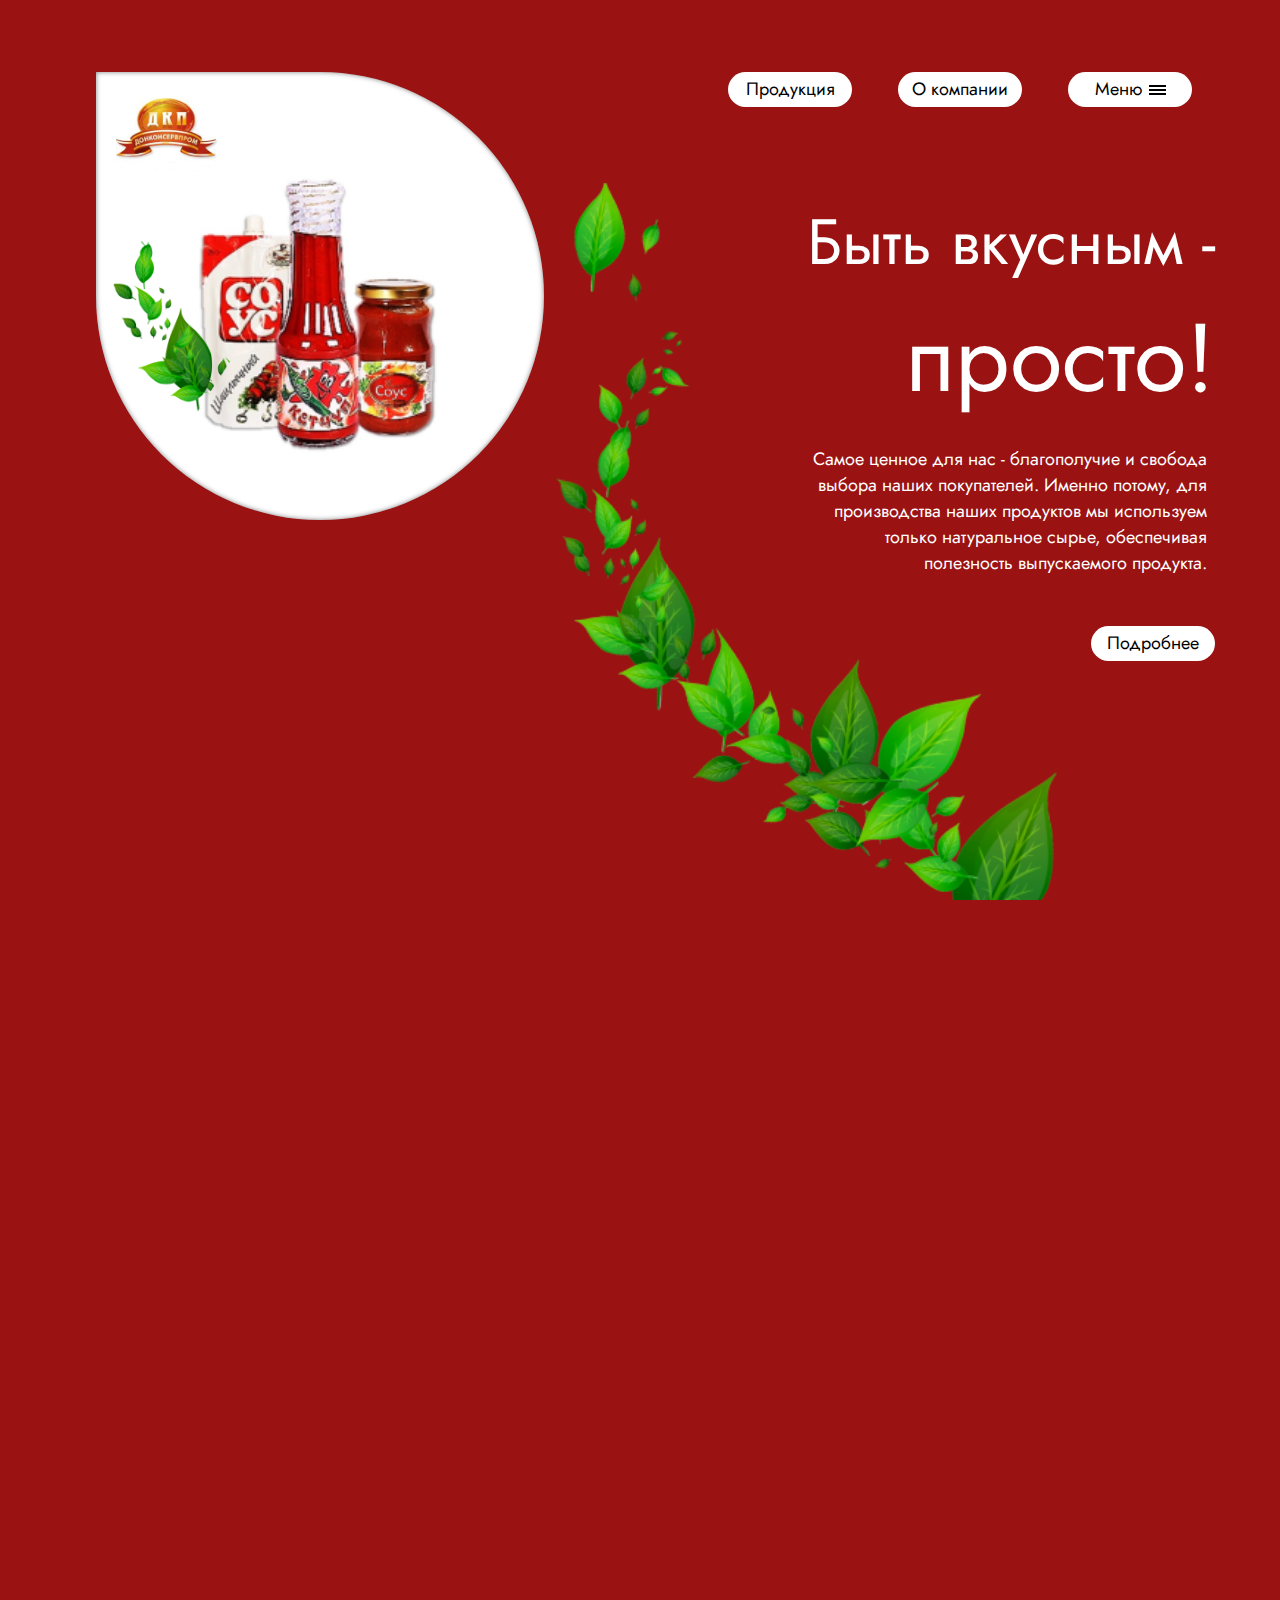
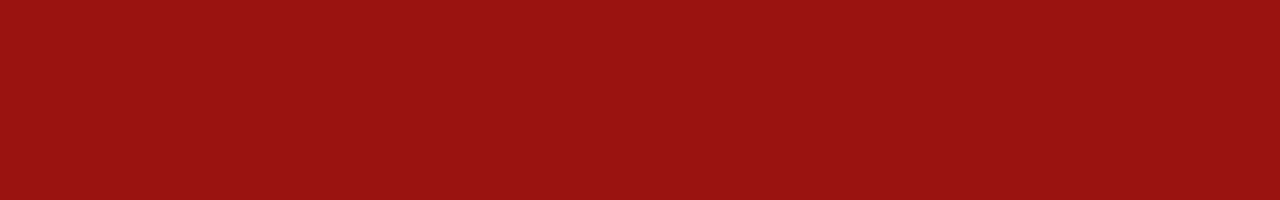
==== index.html @ 9769e56f "11" ====
<!DOCTYPE html>
<html lang="en">
<head>
    <meta charset="UTF-8">
    <meta http-equiv="X-UA-Compatible" content="IE=edge">
    <meta name="viewport" content="width=device-width, initial-scale=1.0">
    <link rel="stylesheet" href="css/style.css">
    <title>Grid</title>
</head>
<body>
    <div class="container">
        <div id="box-1">
            <div class="logo"><img src="img/logo.png" alt="logo"></div>
            <div id="img__wrapper-1">
                <img src="img/main_img_first_page.png" alt="ketchup">
            </div>
            <img id="sheet" src="img/sheet.png" alt="лист">
        </div>
        <div id="content__wrapper-1">
            <ul class="navigation">
                <li>
                    <div class="button"><a href="pages/products.html">Продукция</a></div>
                </li>
                <li>
                    <div class="button"><a href="pages/company.html">О компании</a></div>
                </li>
                <li>
                    <div class="button">
                        <a href="../index.html">Меню</a>
                        <div id="menu">
                            <div class="menu__line"></div>
                            <div class="menu__line"></div>
                            <div class="menu__line"></div>
                        </div>
                    </div>
                </li>
            </ul>
            <div class="info">
                <div id="title">Быть вкусным -<br><span>просто!</span></div>
                <div id="description">Самое ценное для нас - благополучие и свобода выбора наших покупателей. Именно потому, для производства наших продуктов мы используем только натуральное сырье, обеспечивая полезность выпускаемого продукта.</div>
            </div>
            <div class="button more-details"><a href="#second-section">Подробнее</a></div>
        </div>
    </div>
    <div class="container bg-white" id="second-section">
        <div id="news-product__wrapper">
            <h1>новинки</h1>
            <div id="products__wrapper">
                <div class="slide-left margin-t-30 margin-r-35">
                    <div></div>
                    <div></div>
                </div>
                <div class="product">
                    <div class="product-image">
                        <div class="rect-1"></div>
                        <div class="rect-2"></div>
                    </div>
                    <div class="name"><a href="pages/product-1.html">варенье<br>клубничное</a> </div>
                </div>

                <div class="product p-second">
                    <div class="product-image">
                        <div class="rect-1"></div>
                        <div class="rect-2 pr-2""></div>
                    </div>
                    <div class="name"><a href="pages/product-2.html">соус<br>томатный </a></div>
                </div>

                <div class="product p-last">
                    <div class="product-image">
                        <div class="rect-1"></div>
                        <div class="rect-2 pr-3""></div>
                    </div>
                    <div class="name"><a href="pages/product-3.html">соус<br>острый</a></div>
                </div>

                <div class="slide-right margin-t-30">
                    <div></div>
                    <div></div>
                </div>
            </div>
        </div>
        <div class="footer">
            <div class="footer-text">
                г.Ростов-на-Дону, ул.Вавилова, 62/1
                <br>
                тел.(863) 237-23-86
            </div>
        </div>
        <div class="sheets">
            <div class="sheet-1">
                <img src="img/sheets1.png" alt="">
            </div>
            <div class="sheet-2">
                <img src="img/sheets2.png" alt="">
            </div>
        </div>
    </div>
</body>
</html>
---- css/style.css ----
@import url('https://fonts.googleapis.com/css2?family=Jost&display=swap');

* {
    margin: 0;
    padding: 0;
}

body, html {
    height: 100%;
    width: 100%;
    overflow-x: hidden;
    scroll-behavior: smooth;
}

body {
    background: #9A1212;
    font-family: 'Jost';
    z-index: 1;
}

.container {
    position: relative;
    height: 100vh;
    /* width: 100vw; */
    display: grid;
    grid-template-columns: 50% 50%;
    /* align-items: center; */
    justify-items: center;
}

.bg-white {
    background: #fff;
}

#box-1 {
    display: block;
    position: relative;
    background: white;
    margin-top: 8vh;
    height: 35vw;
    width: 35vw;
    border-top-right-radius: 50%;
    border-bottom-right-radius: 50%;
    border-bottom-left-radius: 50%;
    box-shadow: inset 0px 0px 5px rgba(0,0,0,0.5);
}

.logo {
    position: absolute;
    top: 20px;
    left: 20px;
}

.logo img {
    width: 8vw;
    height: auto;
}


#img__wrapper-1 {
    height: 100%;
    width: 100%;
    display: flex;
    justify-content: center;
    align-items: center;
}

#img__wrapper-1 img {
    display: block;
    width: 20vw;
    height: auto;
    /* height: 65%; */
    margin-bottom: -40px;
}

#content__wrapper-1 {
    position: relative;
    display: grid;
    grid-template-columns: 1fr;
    grid-template-rows: 124px 0.5fr 124px;
    justify-items: end;
    align-items: start;
    margin-top: 8vh;
}

.navigation {
    display: grid;
    grid-template-columns: repeat(3, 1fr);
    list-style-type: none;
    z-index: 2;
}

.navigation li {
    margin: 0 23px;
}

.button {
    display: flex;
    justify-content: center;
    align-items: center;
    font-size: 18px;
    width: 124px;
    height: 35px;
    border-radius: 18px;
    background: white;
    text-align: center;
}

.button a {
    margin-top: -2px;
    text-decoration: none;
    color: black;
}

#menu {
    margin-left: 7px;
}

.menu__line {
    width: 17px;
    height: 2px;
    background: black;
    margin: 2px 0;
}

.info {
    z-index: 2;
}

#title {
    color: white;
    text-align: right;
    font-size: 64px;
}

#title span {
    font-size: 96px;
}

#description {
    display: block;
    width: 400px;
    color: white;
    font-size: 18px;
    text-align: right;
    margin-top: 19px;
}

.more-details {
    margin-top: 50px;
    z-index: 2;
    /* transition: all 1s; */
}

#sheet{
    position: absolute;
    bottom: 90px;
    left: -27px;
}

#sheet{
    width: 15vw;
    height: auto;
}

#news-product__wrapper {
    /* width: 90%; */
    /* height: 80vh; */
    grid-column: 1 / 3;
    display: grid;
    grid-template-columns: 1fr;
    grid-template-rows: 200px 1fr;
    /* flex-direction: column; */
    justify-self: start;
    justify-items: center;
    align-items: center;
    margin-left: 100px;
}

#news-product__wrapper h1 {
    font-size: 96px;
    letter-spacing: 35px;
    margin-bottom: 20px;
}

.slide-left {
    position: relative;
    width: 30px;
    height: 30px;
    transition: opacity .3s, transform .3s;
}

.slide-left:hover {
    opacity: .8;
    transform: scale(1.2);
}

.slide-left div {
    position: absolute;
    width: 30px;
    height: 30px;
    border-left: solid #9A1212 7px;
    border-bottom: solid #9A1212 7px;
    transform: rotate(45deg);
}

.slide-left div:nth-child(1) {
    left: 50%;
}

.slide-right {
    position: relative;
    width: 30px;
    height: 30px;
    transition: opacity .3s, transform .3s;
    z-index: 2;
}

.slide-right:hover {
    opacity: .8;
    transform: scale(1.2);
}

.slide-right div {
    position: absolute;
    width: 30px;
    height: 30px;
    border-right: solid #9A1212 7px;
    border-bottom: solid #9A1212 7px;
    transform: rotate(-45deg);
}

.slide-right div:nth-child(1) {
    left: 50%;
}

.margin-t-30 {
    margin-top: -60px;
}

#products__wrapper {
    display: flex;
    align-items: center;

}

.product {
    width: 250px;
    display: flex;
    flex-direction: column;
    justify-content: center;
    align-items: center;
}

.rect-1 {
    position: absolute;
    width: 116px;
    height: 220px;
    background: #C4C4C4;
    border-radius: 34px;
}

.rect-2 {
    position: relative;
    background: url('../img/product1.png');
    background-size: cover;
    background-position: center center;
    width: 133px;
    height: 220px;
    border-radius: 45px;
    margin-left: 24px;
}

.pr-2 {
    background: url('../img/product2.png');
}

.pr-3 {
    background: url('../img/product3.png');
}

.name {
    font-size: 30px;
    text-align: center;
}

.name a {
    text-decoration: none;
    color: #9A1212;
}

.margin-r-35 {
    margin-right: 35px;
}

.footer {
    grid-column: 1/3;
    align-self: end;
    display: flex;
    align-items: center;
    /* padding-left: 20px; */
    height: 100px;
    width: 100%;
    /* width: 100%; */
    background-color: #F3F3F3;
    bottom: 0;
}

.footer-text {
    position: relative;
    font-size: 24px;
    margin-left: 20px;
    z-index: 2;
}

.sheets {
    position: absolute;
    display: grid;
    grid-template-columns: 1fr 1fr;
    grid-template-rows: 1fr 1fr;
    bottom: 0;
    z-index: 0;

}

.sheet-1 {
    display: flex;
    grid-column: 2/3;
    justify-self: left;
    justify-content: left;
    align-self: end;
    justify-self: end;
    margin-right: 200px;
    z-index: 1;
}

.sheet-2 {
    display: flex;
    grid-column: 2/3;
}

.sheet-1 img {
    height: 85vh;
}

.sheet-2 img {
    height: 100vh;
}


#news-product__wrapper {
    z-index: 2;
}

@media screen and (max-width: 1050px) {
    #box-1 {
        display: none;
    }

    #content__wrapper-1 {
        grid-column: 1/3;
        justify-self: center;
        justify-items: center;
    }
    #sheets-1 {
        /* display: none; */
        left: 0;
        bottom: 0;
        z-index: 1;
    }

    #title {
        text-align: center;
    }

    #description {
        text-align: center;
    }

    .p-last {
        display: none;
    }
}

@media screen and (max-width: 920px) {
    #news-product__wrapper  {
        /* width: 90%; */
        margin-left: 10px;
    }
    
    #news-product__wrapper h1 {
        font-size: 70px;
        margin-left: 10px;
    }

    #news-product__wrapper {
        justify-self: center;
    }

    .footer {
        z-index: 2;
    }
}

@media screen and (max-width: 800px){
    #content__wrapper-1 {
        width: 100%;
        align-items: center;
        z-index: 2;
    }

    #title {
        color: white;
        text-align: center;
        margin-top: 0px;
    }
    
    #title span {
        font-size: 64px;
    }
    
    #description {
        display: block;
        width: 400px;
        color: white;
        font-size: 18px;
        text-align: center;
        margin-top: 19px;
    }

    .more-details {
        height: 40px;
        width: 200px;
        font-size: 24px;
    }
    .navigation li {
        margin: 0 5px;
        margin-top: -40px;
    }
}

@media screen and (max-width: 650px) {
    .p-second {
        display: none;
    }
    
}

@media screen and (max-width: 500px){

    .button {
        display: flex;
        justify-content: center;
        align-items: center;
        font-size: 10px;
        width: 100px;
        height: 25px;
        border-radius: 18px;
        background: white;
        text-align: center;
    }
    
    .button a {
        margin-top: -2px;
        text-decoration: none;
        color: black;
    }

    #title {
        color: white;
        text-align: center;
        font-size: 44px;
        margin-top: 58px;
    }
    
    #title span {
        font-size: 64px;
    }
    
    #description {
        display: block;
        width: 300px;
        color: white;
        font-size: 14px;
        text-align: center;
        margin-top: 19px;
    }
    #news-product__wrapper h1 {
        font-size: 50px;
        /* margin-left: 80px; */
        letter-spacing: 20px;
    }

    .slide-left {
        margin-right: -15px;
    }

    .slide-right {
        margin-left: -45px;
    }

    .footer-text {
        font-size: 18px;
    }
}
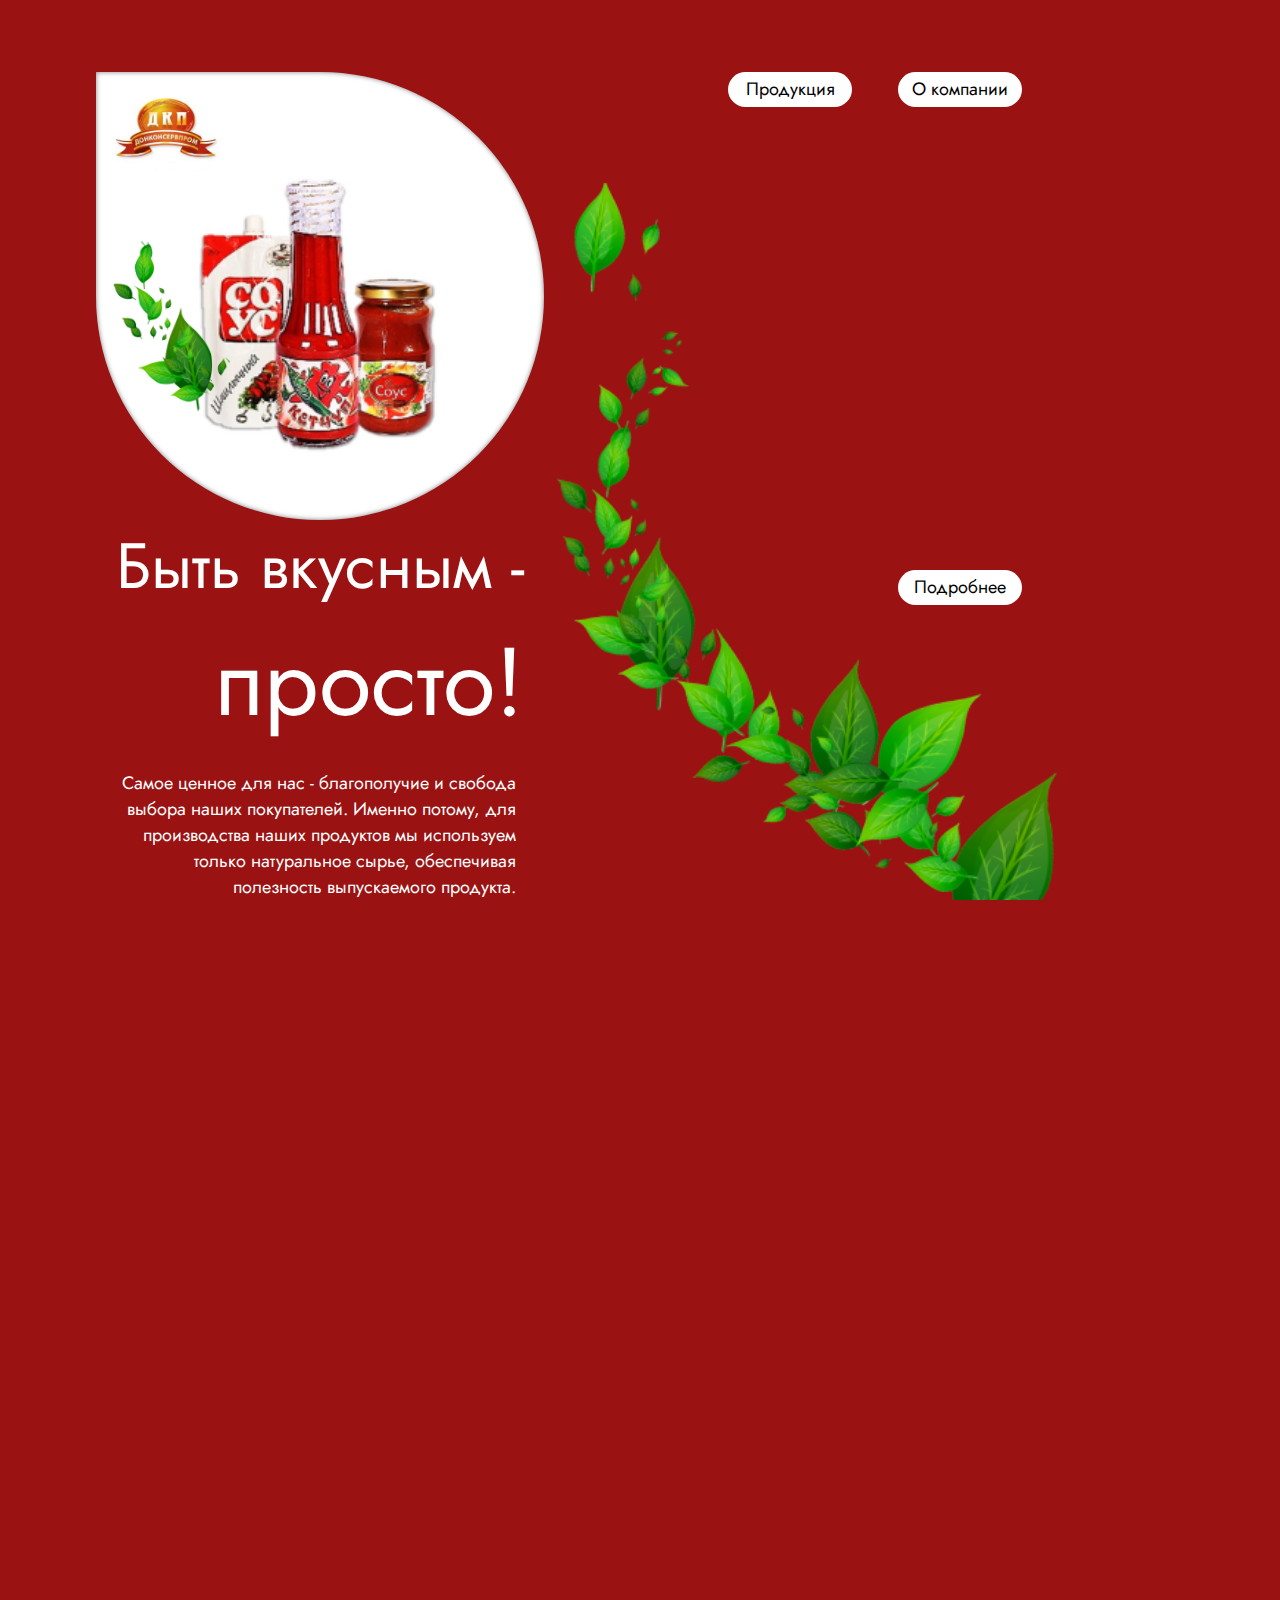
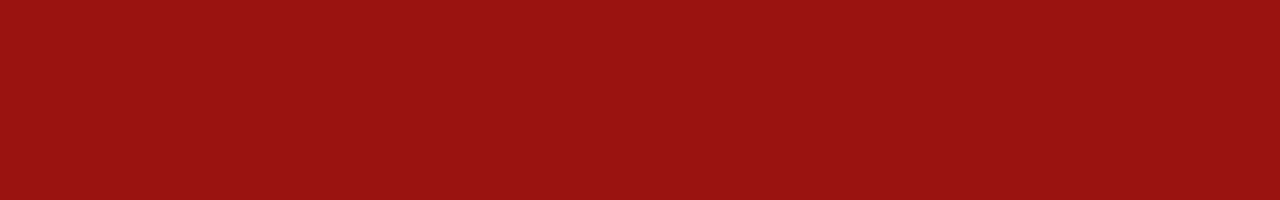
==== commit 28c362ff: "22" ====
--- a/index.html
+++ b/index.html
@@ -25,13 +25,7 @@
                     <div class="button"><a href="pages/company.html">О компании</a></div>
                 </li>
                 <li>
-                    <div class="button">
-                        <a href="../index.html">Меню</a>
-                        <div id="menu">
-                            <div class="menu__line"></div>
-                            <div class="menu__line"></div>
-                            <div class="menu__line"></div>
-                        </div>
+                    
                     </div>
                 </li>
             </ul>
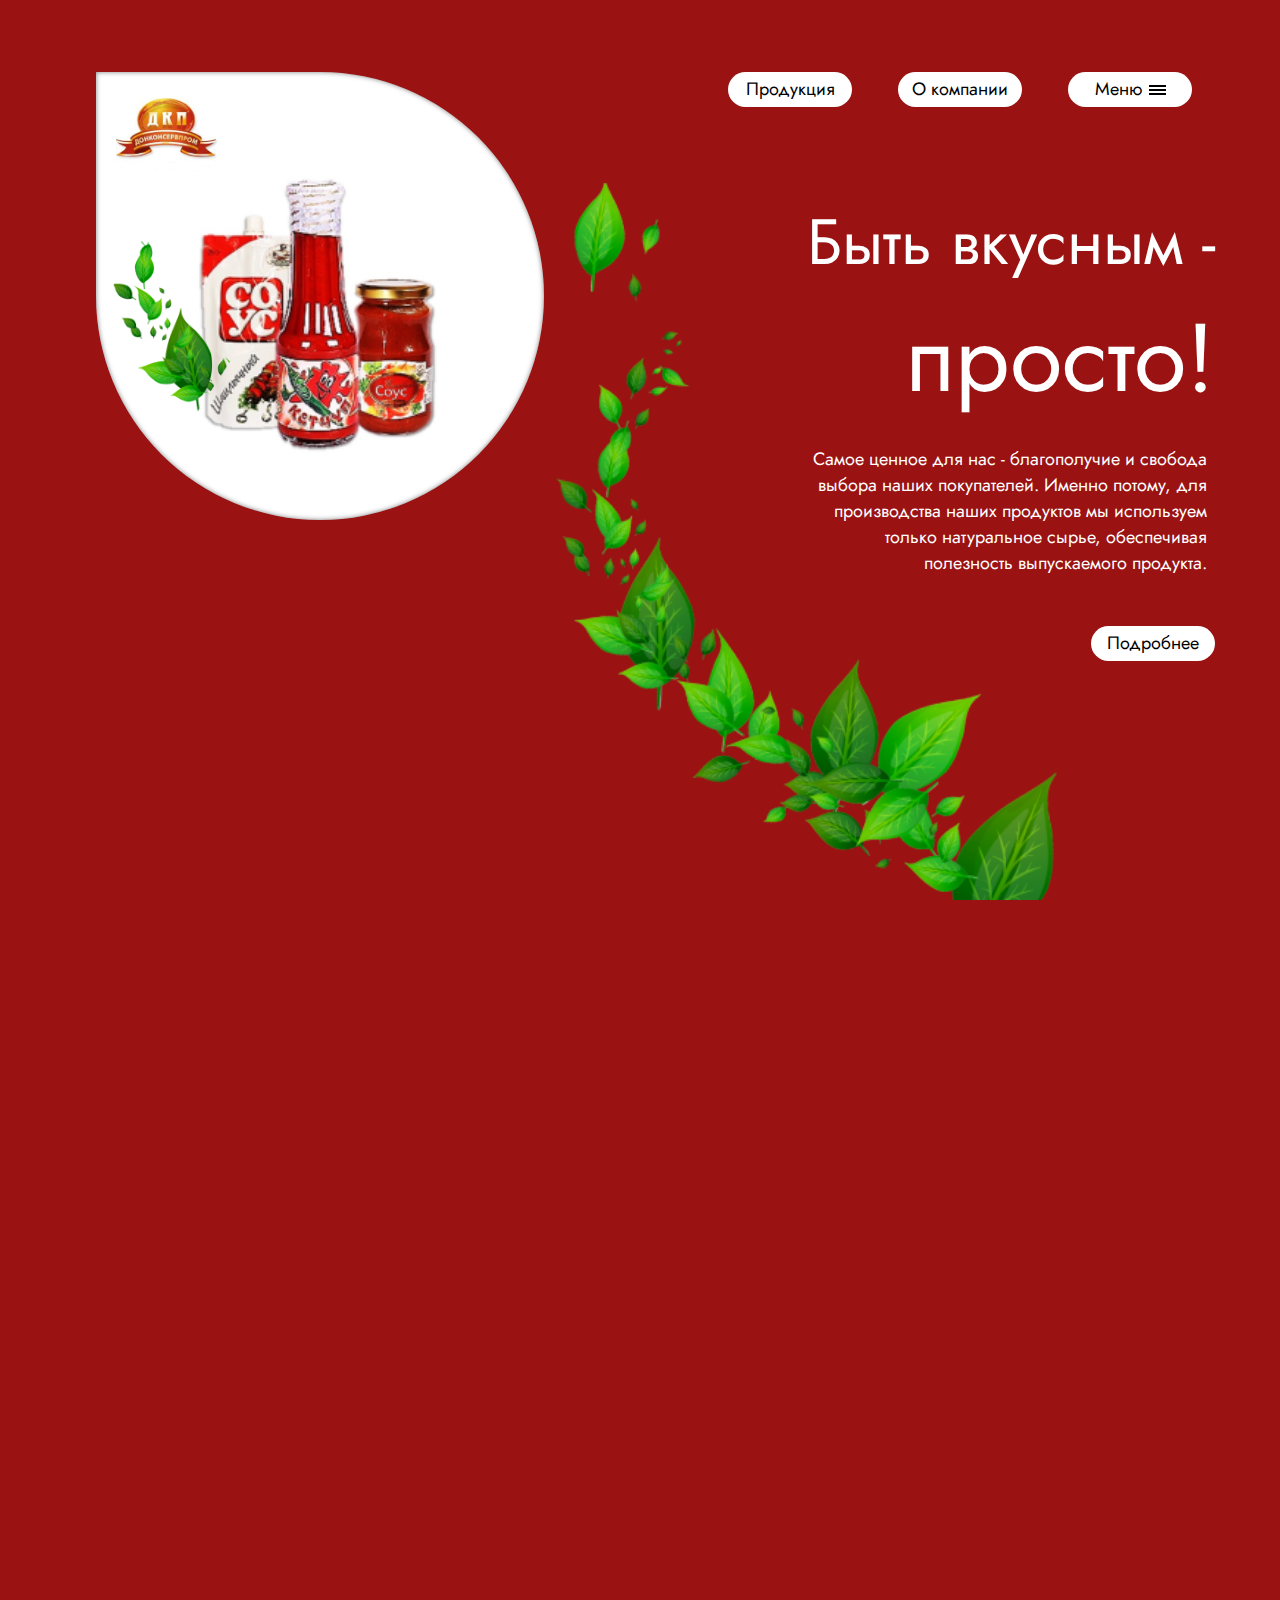
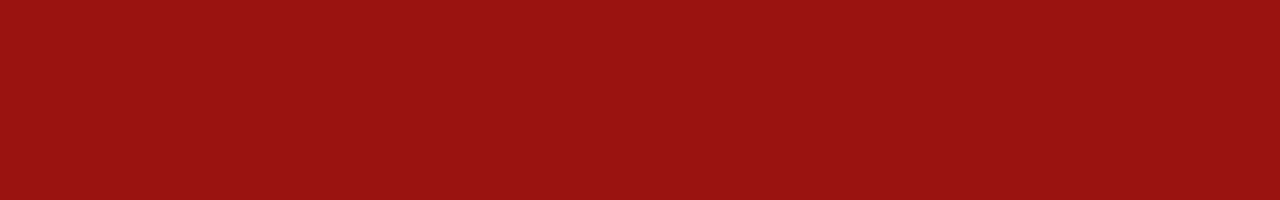
==== commit bb667ce7: "33" ====
--- a/index.html
+++ b/index.html
@@ -25,7 +25,13 @@
                     <div class="button"><a href="pages/company.html">О компании</a></div>
                 </li>
                 <li>
-                    
+                    <div class="button">
+                        <a href="../index.html">Меню</a>
+                        <div id="menu">
+                            <div class="menu__line"></div>
+                            <div class="menu__line"></div>
+                            <div class="menu__line"></div>
+                        </div>
                     </div>
                 </li>
             </ul>
@@ -91,4 +97,4 @@
         </div>
     </div>
 </body>
-</html>+</html